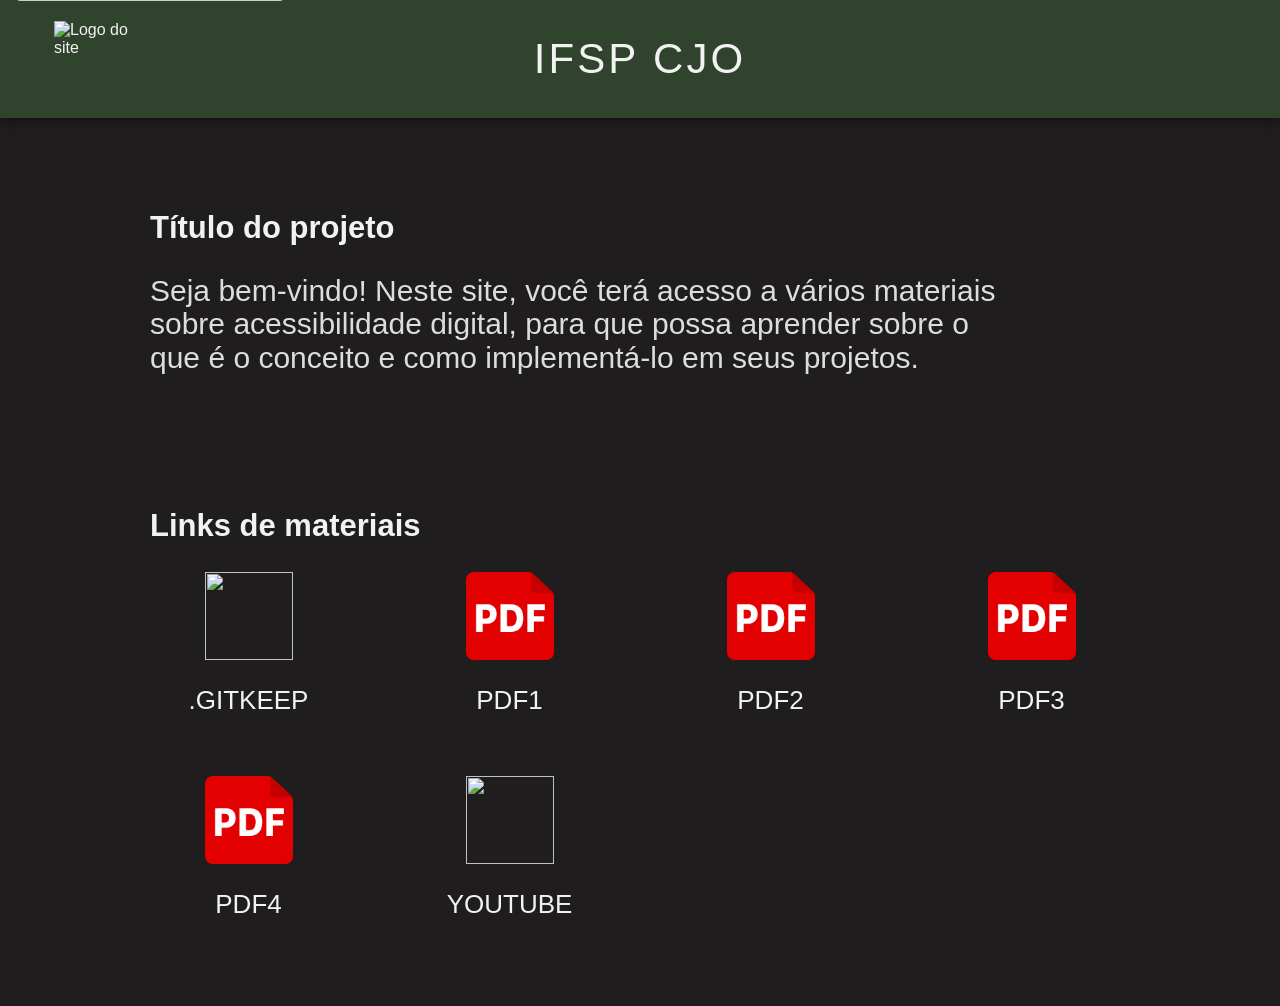
==== app/index.html @ baa14f44 "Versionando /app para deploy com github pages" ====
<!DOCTYPE html>
<html lang="pt-BR">
<head>
  <meta charset="UTF-8" />
  <meta name="viewport" content="width=device-width, initial-scale=1.0" />

  <title>IFSP-CJO</title>

  <link rel="stylesheet" href="./styles.css" />
</head>

<body>
  <a class="skip-link" href="#conteudo-principal">Pular para o conteúdo principal</a>

  <header class="site-header">
    <img
      class="site-logo"
      src="./logo.png"
      alt="Logo do site"
      width="76"
      height="76"
    />

    <h1 class="site-title">IFSP CJO</h1>
  </header>
 
  <main id="conteudo-principal">
    <section class="intro" aria-labelledby="titulo-projeto">
      <h2 id="titulo-projeto" class="project-title">Título do projeto</h2>

      <p class="project-description">
        Seja bem-vindo! Neste site, você terá acesso a vários materiais sobre acessibilidade digital, para que possa aprender sobre o que é o conceito e como implementá-lo em seus projetos.
      </p>
    </section>

    <section class="materials" aria-labelledby="titulo-materiais">
      <h2 id="titulo-materiais" class="materials-title">Links de materiais</h2>

      <!-- Links para os materiais são renderizados aqui -->

      <nav aria-label="Materiais do projeto">
        <ul class="materials-grid">
          
          <li class="material-item">
            <a
              class="material-card"
              href="./materiais/.gitkeep"
              target="_blank"
              rel="noopener noreferrer"
              aria-label="Abrir material .Gitkeep em arquivo, abre em nova aba"
            >
              <img
                class="material-icon"
                src="./icones/file.png"
                alt=""
                aria-hidden="true"
                loading="lazy"
              />
              <span class="material-label">.Gitkeep</span>
            </a>
          </li>

          <li class="material-item">
            <a
              class="material-card"
              href="./materiais/pdf1.pdf"
              target="_blank"
              rel="noopener noreferrer"
              aria-label="Abrir material Pdf1 em PDF, abre em nova aba"
            >
              <img
                class="material-icon"
                src="./icones/pdf.png"
                alt=""
                aria-hidden="true"
                loading="lazy"
              />
              <span class="material-label">Pdf1</span>
            </a>
          </li>

          <li class="material-item">
            <a
              class="material-card"
              href="./materiais/pdf2.pdf"
              target="_blank"
              rel="noopener noreferrer"
              aria-label="Abrir material Pdf2 em PDF, abre em nova aba"
            >
              <img
                class="material-icon"
                src="./icones/pdf.png"
                alt=""
                aria-hidden="true"
                loading="lazy"
              />
              <span class="material-label">Pdf2</span>
            </a>
          </li>

          <li class="material-item">
            <a
              class="material-card"
              href="./materiais/pdf3.pdf"
              target="_blank"
              rel="noopener noreferrer"
              aria-label="Abrir material Pdf3 em PDF, abre em nova aba"
            >
              <img
                class="material-icon"
                src="./icones/pdf.png"
                alt=""
                aria-hidden="true"
                loading="lazy"
              />
              <span class="material-label">Pdf3</span>
            </a>
          </li>

          <li class="material-item">
            <a
              class="material-card"
              href="./materiais/pdf4.pdf"
              target="_blank"
              rel="noopener noreferrer"
              aria-label="Abrir material Pdf4 em PDF, abre em nova aba"
            >
              <img
                class="material-icon"
                src="./icones/pdf.png"
                alt=""
                aria-hidden="true"
                loading="lazy"
              />
              <span class="material-label">Pdf4</span>
            </a>
          </li>

          <li class="material-item">
            <a
              class="material-card"
              href="./videos/youtube.html"
              target="_blank"
              rel="noopener noreferrer"
              aria-label="Abrir video YouTube em link para página com vídeo, abre em nova aba"
            >
              <img
                class="material-icon"
                src="./icones/youtube.png"
                alt=""
                aria-hidden="true"
                loading="lazy"
              />
              <span class="material-label">YouTube</span>
            </a>
          </li>
        </ul>
      </nav>

      <!-- Não mexer -->

    </section>
  </main>
</body>
</html>
---- app/styles.css ----
:root {
  --header-bg: #30432d;
  --page-bg: #1f1d1e;
  --text-main: #f2f2f2;
  --text-muted: #dddddd;
  --focus-color: #ffffff;
  --shadow: rgba(0, 0, 0, 0.35);
  --content-width: 980px;
}

* {
  box-sizing: border-box;
}

html {
  min-height: 100%;
  background: var(--page-bg);
  color-scheme: dark;
}

body {
  margin: 0;
  min-height: 100vh;
  background: var(--page-bg);
  color: var(--text-main);
  font-family: "Segoe UI", Arial, Helvetica, sans-serif;
}

.skip-link {
  position: absolute;
  left: 16px;
  top: 16px;
  z-index: 10;
  padding: 10px 14px;
  background: #ffffff;
  color: #111111;
  text-decoration: none;
  font-weight: 700;
  border-radius: 4px;
  transform: translateY(-140%);
}

.skip-link:focus {
  transform: translateY(0);
}

.site-header {
  min-height: 118px;
  background: var(--header-bg);
  display: flex;
  align-items: center;
  justify-content: center;
  position: relative;
  box-shadow: 0 4px 10px var(--shadow);
  padding: 24px 48px;
}

.site-logo {
  position: absolute;
  left: 54px;
  top: 50%;
  transform: translateY(-50%);
  width: 76px;
  height: 76px;
  object-fit: contain;
  display: block;
}

.site-title {
  margin: 0;
  color: var(--text-main);
  font-size: 42px;
  font-weight: 300;
  letter-spacing: 3px;
  text-transform: uppercase;
  text-align: center;
}

main {
  width: min(var(--content-width), calc(100% - 48px));
  margin: 0 auto;
  padding: 92px 0 80px;
}

.intro {
  max-width: 860px;
}

.project-title {
  margin: 0 0 28px;
  font-size: 31px;
  line-height: 1.15;
  font-weight: 600;
  color: var(--text-main);
}

.project-description {
  margin: 0;
  max-width: 850px;
  color: var(--text-muted);
  font-size: 30px;
  line-height: 1.12;
  font-weight: 300;
}

.materials {
  margin-top: 134px;
}

.materials-title {
  margin: 0 0 28px;
  font-size: 31px;
  font-weight: 600;
  color: var(--text-main);
}

.materials-grid {
  list-style: none;
  padding: 0;
  margin: 0;

  display: grid;
  grid-template-columns: repeat(auto-fit, minmax(150px, 1fr));
  gap: 54px 64px;
  align-items: start;
}

.material-item {
  margin: 0;
}

.material-card {
  min-height: 150px;
  color: var(--text-main);
  text-decoration: none;

  display: flex;
  flex-direction: column;
  align-items: center;
  justify-content: flex-start;
  gap: 26px;

  border-radius: 10px;
  transition:
    transform 160ms ease,
    opacity 160ms ease;
}

.material-card:hover {
  transform: translateY(-4px);
  opacity: 0.88;
}

.material-card:focus-visible {
  outline: 4px solid var(--focus-color);
  outline-offset: 8px;
}

.material-icon {
  width: 88px;
  height: 88px;
  object-fit: contain;
  display: block;
}

.material-label {
  font-size: 26px;
  line-height: 1.1;
  text-align: center;
  text-transform: uppercase;
  color: var(--text-main);
  font-weight: 300;
}

.empty-materials {
  color: var(--text-muted);
  font-size: 22px;
  line-height: 1.4;
}

.embbeded-video-section {
  width: min(var(--content-width), calc(100% - 48px));
  min-height: calc(100vh - 118px);
  margin: 0 auto;
  padding: 92px 0 80px;
  display: flex;
  align-items: center;
  justify-content: center;
}

.embbeded-video-section iframe {
  width: 100%;
  max-width: 960px;
  aspect-ratio: 16 / 9;
  height: auto;
  border: 0;
  display: block;
}

@media (prefers-reduced-motion: reduce) {
  .material-card {
    transition: none;
  }

  .material-card:hover {
    transform: none;
  }
}

@media (max-width: 720px) {
  .site-header {
    min-height: 202px;
    justify-content: center;
    padding: 32px 28px;
  }

  .site-logo {
    position: static;
    transform: none;
    width: 76px;
    height: 76px;
    margin-right: 28px;
  }

  .site-title {
    font-size: 58px;
    letter-spacing: 2px;
  }

  main {
    width: 100%;
    padding: 108px 51px 90px;
  }

  .intro {
    max-width: none;
  }

  .project-title {
    text-align: center;
    font-size: 62px;
    font-weight: 300;
    margin-bottom: 54px;
  }

  .project-description {
    font-size: 35px;
    line-height: 1.08;
  }

  .materials {
    margin-top: 132px;
  }

  .materials-title {
    text-align: center;
    font-size: 60px;
    font-weight: 600;
    margin-bottom: 70px;
  }

  .materials-grid {
    grid-template-columns: repeat(2, minmax(0, 1fr));
    gap: 66px 78px;
  }

  .material-icon {
    width: 118px;
    height: 118px;
  }

  .material-label {
    font-size: 26px;
  }

  .embbeded-video-section {
    width: 100%;
    min-height: calc(100vh - 202px);
    padding: 108px 51px 90px;
  }
}

@media (max-width: 520px) {
  .site-header {
    min-height: 132px;
    padding: 24px 20px;
  }

  .site-logo {
    width: 54px;
    height: 54px;
    margin-right: 18px;
  }

  .site-title {
    font-size: 36px;
  }

  main {
    padding: 64px 28px 72px;
  }

  .project-title {
    font-size: 42px;
  }

  .project-description {
    font-size: 27px;
  }

  .materials-title {
    font-size: 42px;
  }

  .materials-grid {
    gap: 54px 34px;
  }

  .material-icon {
    width: 96px;
    height: 96px;
  }

  .embbeded-video-section {
    min-height: calc(100vh - 132px);
    padding: 64px 28px 72px;
  }
}
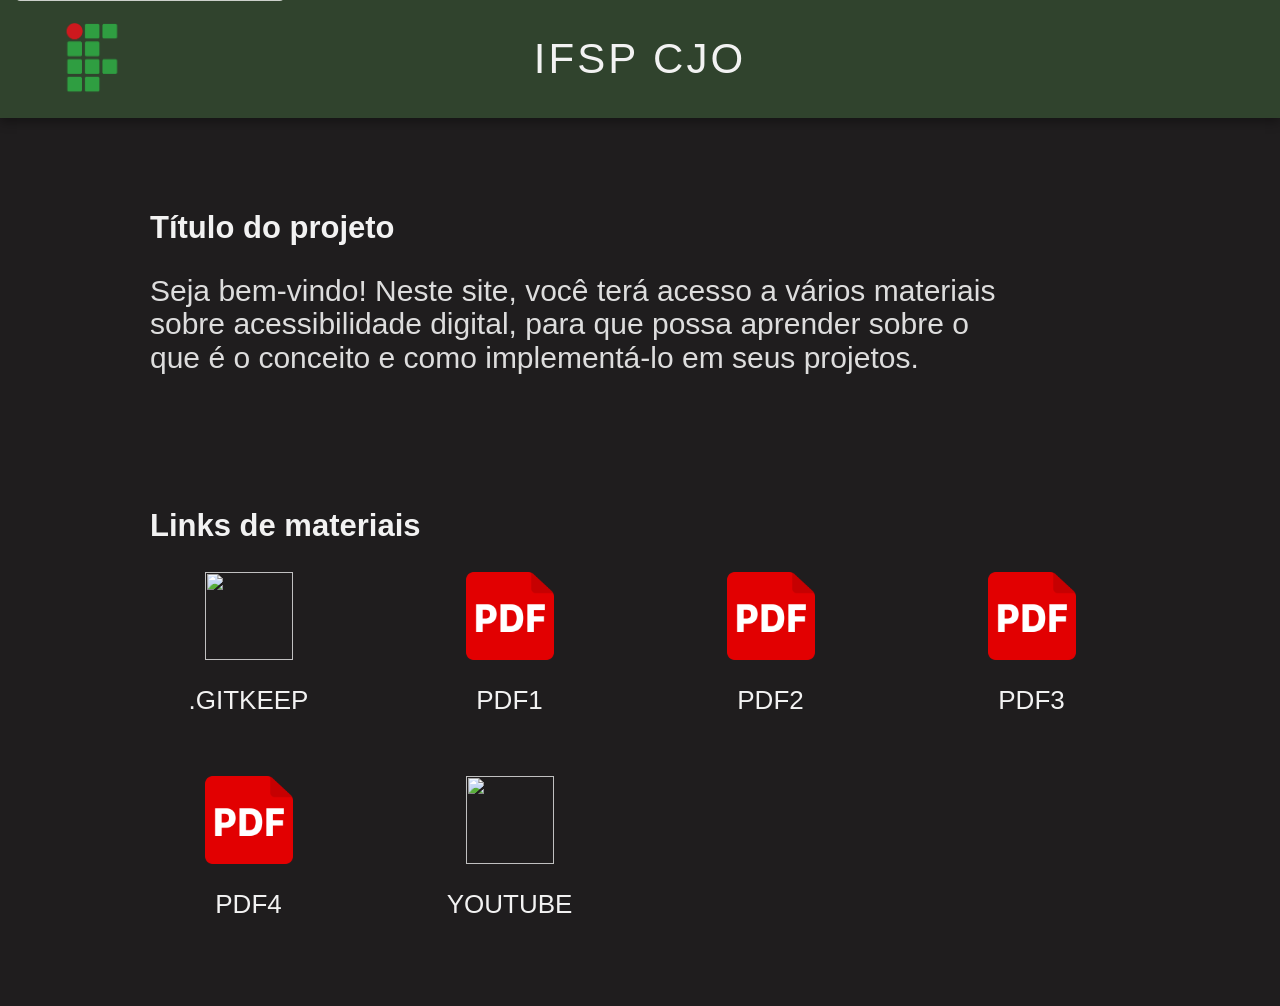
==== commit fca1fade: "Configurado logo do site para ser usado como logo na página e 'favicon'" ====
--- a/app/index.html
+++ b/app/index.html
@@ -6,6 +6,7 @@
 
   <title>IFSP-CJO</title>
 
+  <link rel="icon" type="image/png" href="./logo.png" />
   <link rel="stylesheet" href="./styles.css" />
 </head>
 
@@ -162,4 +163,4 @@
     </section>
   </main>
 </body>
-</html>+</html>
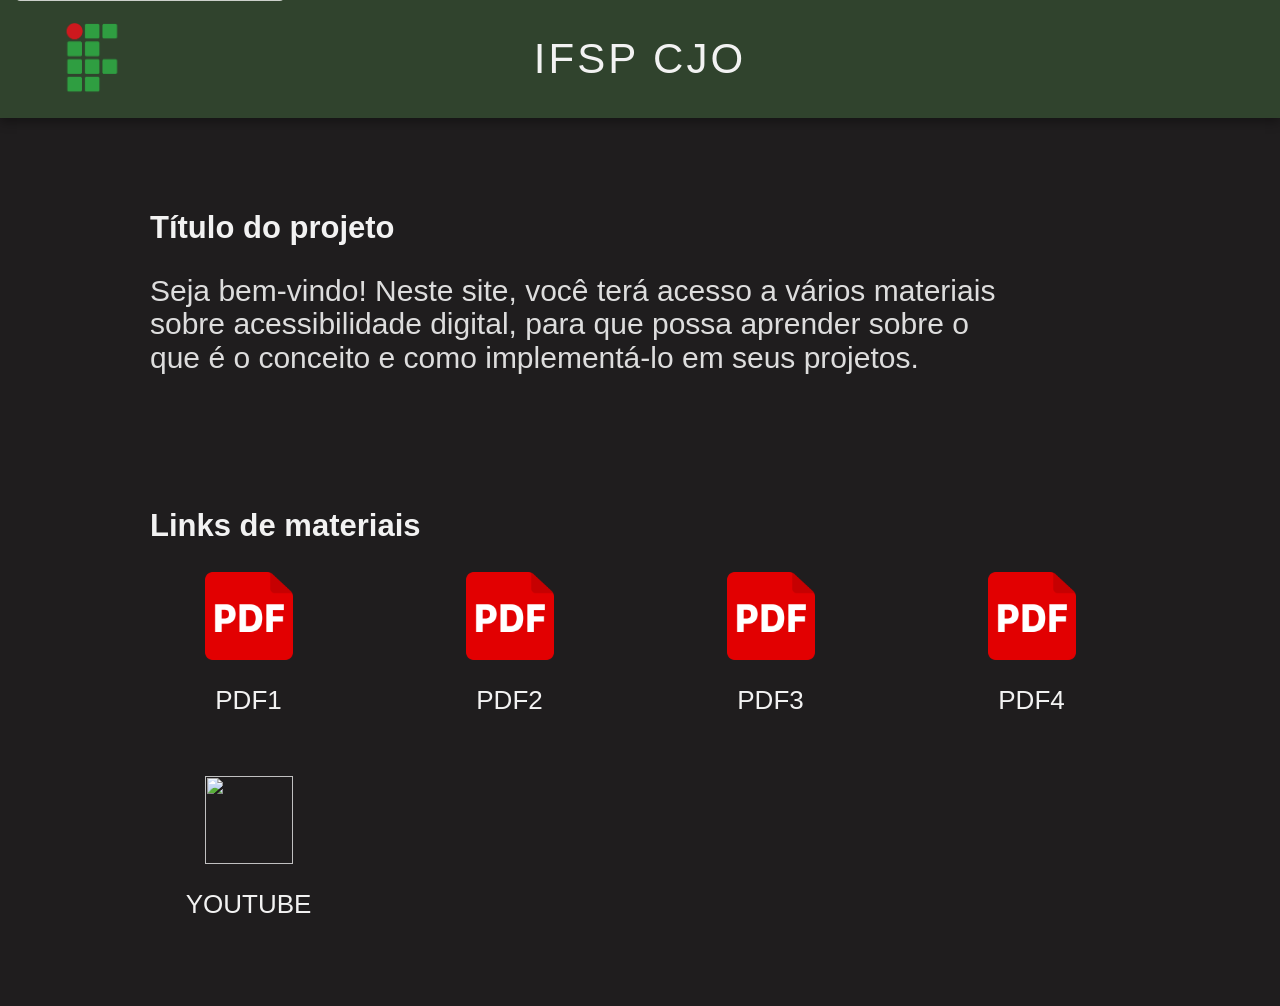
==== commit 5ddb40de: "Ajuste do código do script que builda o site pra não incluir o .gitkeep do /recursos/materiais no /a" ====
--- a/app/index.html
+++ b/app/index.html
@@ -42,25 +42,6 @@
       <nav aria-label="Materiais do projeto">
         <ul class="materials-grid">
           
-          <li class="material-item">
-            <a
-              class="material-card"
-              href="./materiais/.gitkeep"
-              target="_blank"
-              rel="noopener noreferrer"
-              aria-label="Abrir material .Gitkeep em arquivo, abre em nova aba"
-            >
-              <img
-                class="material-icon"
-                src="./icones/file.png"
-                alt=""
-                aria-hidden="true"
-                loading="lazy"
-              />
-              <span class="material-label">.Gitkeep</span>
-            </a>
-          </li>
-
           <li class="material-item">
             <a
               class="material-card"
@@ -158,7 +139,7 @@
         </ul>
       </nav>
 
-      <!-- Não mexer -->
+      <!-- Não mexer! -->
 
     </section>
   </main>
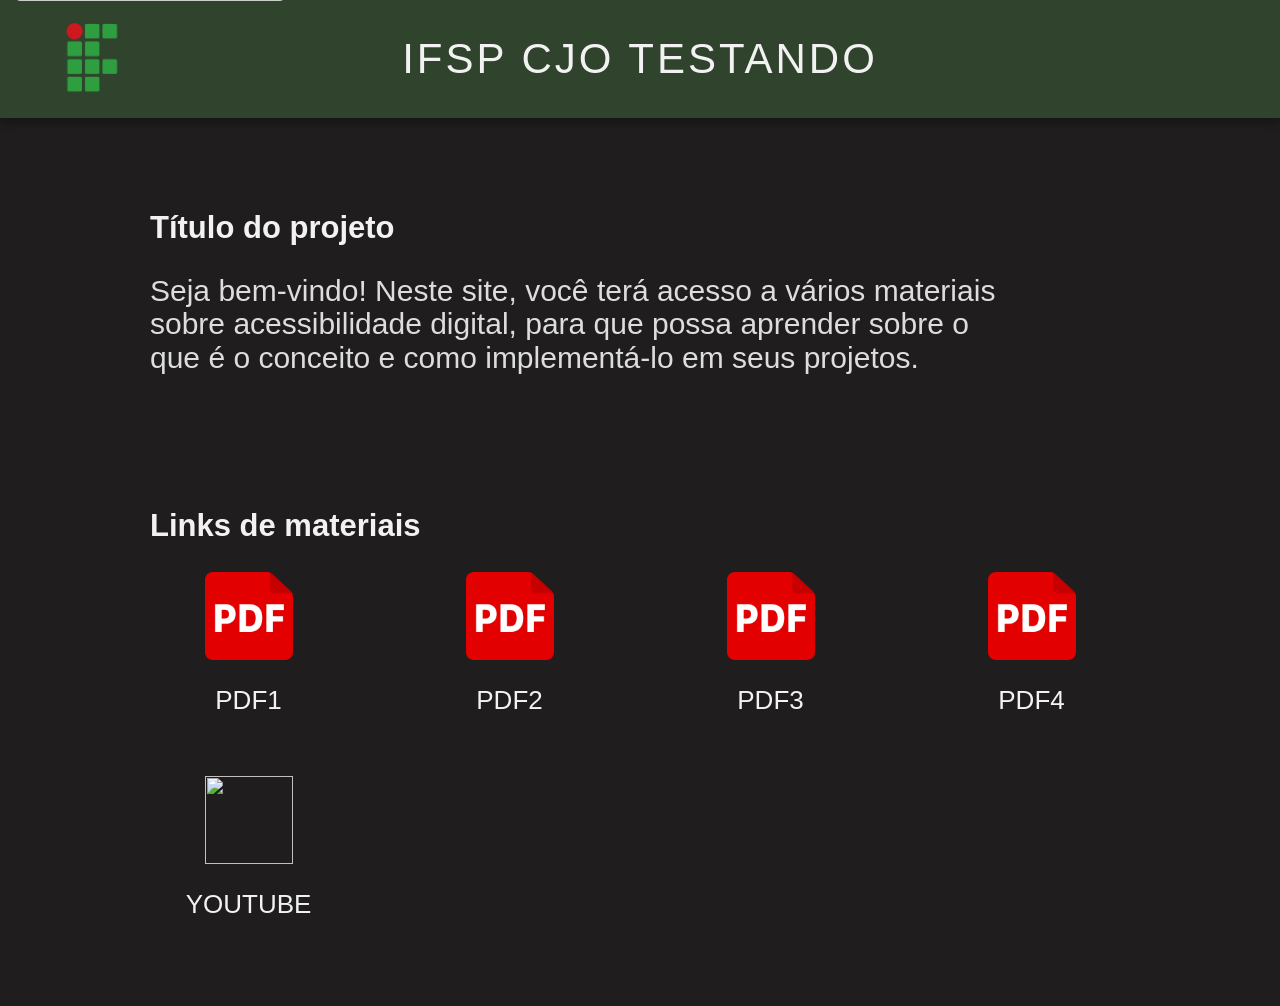
==== commit d1c05a1d: "Remoção de .gitkeep para garantir versionamento de folders, agora que eles não vão mais ficar vazios" ====
--- a/app/index.html
+++ b/app/index.html
@@ -22,7 +22,7 @@
       height="76"
     />
 
-    <h1 class="site-title">IFSP CJO</h1>
+    <h1 class="site-title">IFSP CJO TESTANDO</h1>
   </header>
  
   <main id="conteudo-principal">
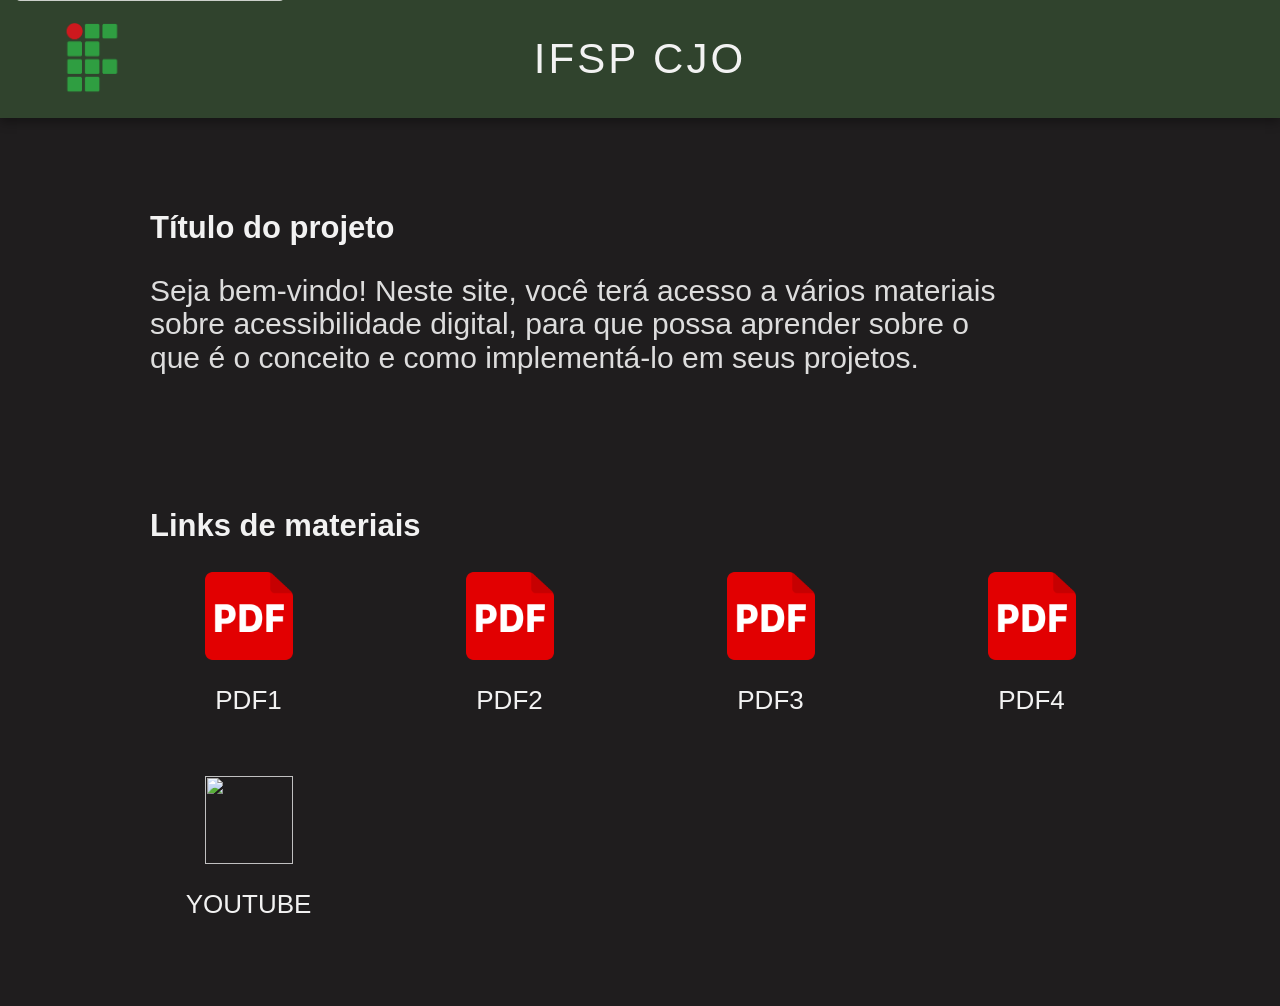
==== commit f5a61f22: "CONTRIBUTING.md atualizado para adição de documentação das novas features do projeto" ====
--- a/app/index.html
+++ b/app/index.html
@@ -22,7 +22,7 @@
       height="76"
     />
 
-    <h1 class="site-title">IFSP CJO TESTANDO</h1>
+    <h1 class="site-title">IFSP CJO</h1>
   </header>
  
   <main id="conteudo-principal">
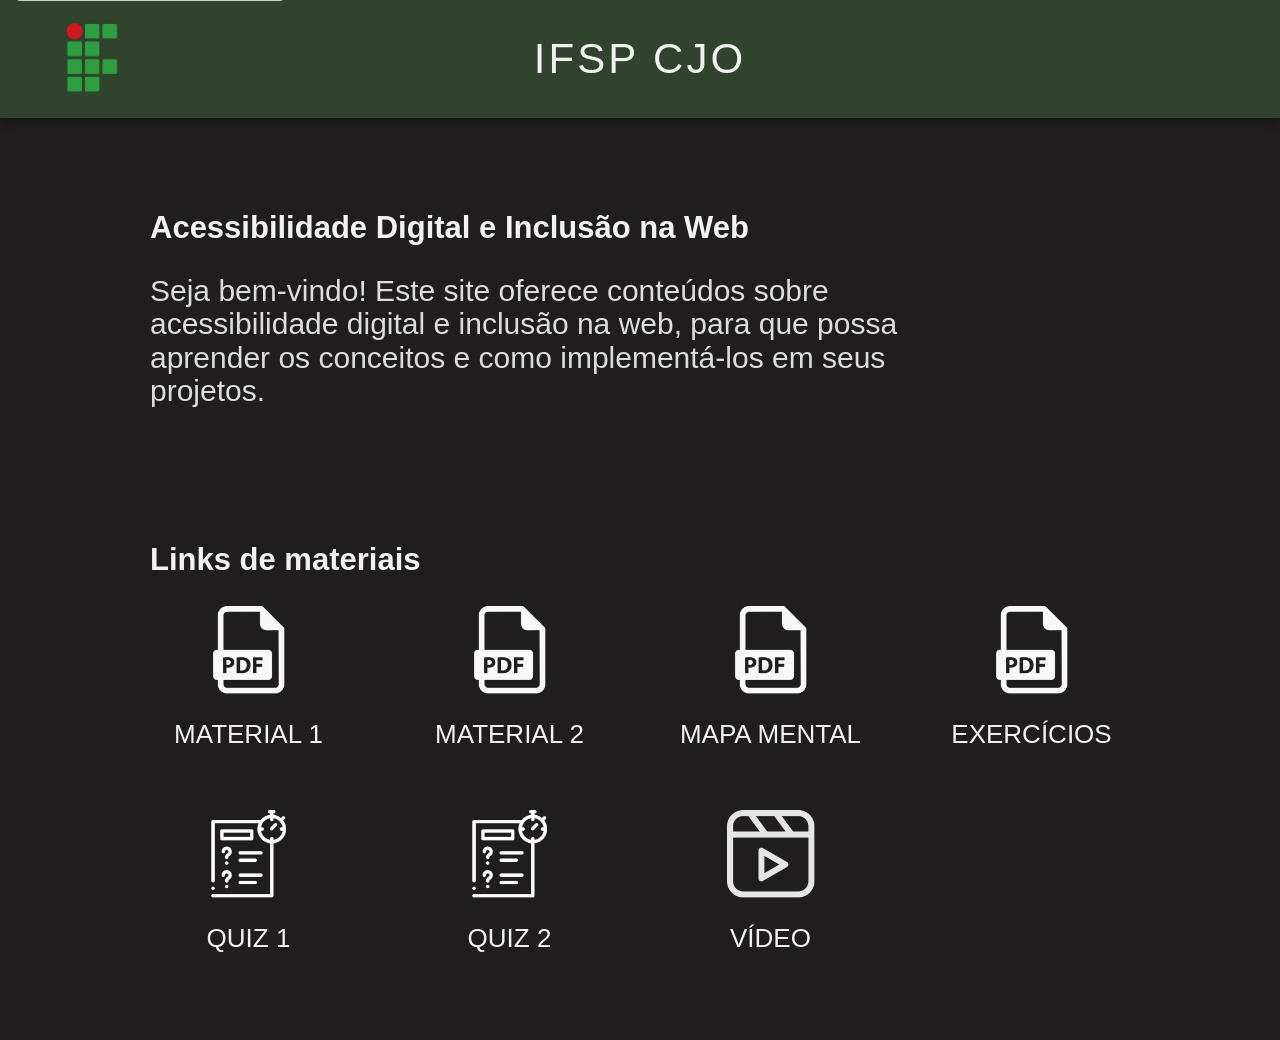
==== commit 45d7fab0: "Atualização do código pra aceitar arquivos que usam ícone diferente em relação ao ícone definido par" ====
--- a/app/index.html
+++ b/app/index.html
@@ -14,23 +14,24 @@
   <a class="skip-link" href="#conteudo-principal">Pular para o conteúdo principal</a>
 
   <header class="site-header">
-    <img
-      class="site-logo"
-      src="./logo.png"
-      alt="Logo do site"
-      width="76"
-      height="76"
-    />
-
+    <a href="index.html">
+      <img
+        class="site-logo"
+        src="./logo.png"
+        alt="Logo do site"
+        width="76"
+        height="76"
+      />
+    </a>
     <h1 class="site-title">IFSP CJO</h1>
   </header>
  
   <main id="conteudo-principal">
     <section class="intro" aria-labelledby="titulo-projeto">
-      <h2 id="titulo-projeto" class="project-title">Título do projeto</h2>
+      <h2 id="titulo-projeto" class="project-title">Acessibilidade Digital e Inclusão na Web</h2>
 
       <p class="project-description">
-        Seja bem-vindo! Neste site, você terá acesso a vários materiais sobre acessibilidade digital, para que possa aprender sobre o que é o conceito e como implementá-lo em seus projetos.
+        Seja bem-vindo! Este site oferece conteúdos sobre acessibilidade digital e inclusão na web, para que possa aprender os conceitos e como implementá-los em seus projetos.
       </p>
     </section>
 
@@ -48,7 +49,7 @@
               href="./materiais/pdf1.pdf"
               target="_blank"
               rel="noopener noreferrer"
-              aria-label="Abrir material Pdf1 em PDF, abre em nova aba"
+              aria-label="Abrir material Material 1 em PDF, abre em nova aba"
             >
               <img
                 class="material-icon"
@@ -57,7 +58,7 @@
                 aria-hidden="true"
                 loading="lazy"
               />
-              <span class="material-label">Pdf1</span>
+              <span class="material-label">Material 1</span>
             </a>
           </li>
 
@@ -67,7 +68,7 @@
               href="./materiais/pdf2.pdf"
               target="_blank"
               rel="noopener noreferrer"
-              aria-label="Abrir material Pdf2 em PDF, abre em nova aba"
+              aria-label="Abrir material Material 2 em PDF, abre em nova aba"
             >
               <img
                 class="material-icon"
@@ -76,7 +77,7 @@
                 aria-hidden="true"
                 loading="lazy"
               />
-              <span class="material-label">Pdf2</span>
+              <span class="material-label">Material 2</span>
             </a>
           </li>
 
@@ -86,7 +87,7 @@
               href="./materiais/pdf3.pdf"
               target="_blank"
               rel="noopener noreferrer"
-              aria-label="Abrir material Pdf3 em PDF, abre em nova aba"
+              aria-label="Abrir material Mapa Mental em PDF, abre em nova aba"
             >
               <img
                 class="material-icon"
@@ -95,7 +96,7 @@
                 aria-hidden="true"
                 loading="lazy"
               />
-              <span class="material-label">Pdf3</span>
+              <span class="material-label">Mapa Mental</span>
             </a>
           </li>
 
@@ -105,7 +106,7 @@
               href="./materiais/pdf4.pdf"
               target="_blank"
               rel="noopener noreferrer"
-              aria-label="Abrir material Pdf4 em PDF, abre em nova aba"
+              aria-label="Abrir material Exercícios em PDF, abre em nova aba"
             >
               <img
                 class="material-icon"
@@ -114,17 +115,55 @@
                 aria-hidden="true"
                 loading="lazy"
               />
-              <span class="material-label">Pdf4</span>
+              <span class="material-label">Exercícios</span>
             </a>
           </li>
 
           <li class="material-item">
             <a
               class="material-card"
-              href="./videos/youtube.html"
+              href="./materiais/quiz1.quiz.pdf"
               target="_blank"
               rel="noopener noreferrer"
-              aria-label="Abrir video YouTube em link para página com vídeo, abre em nova aba"
+              aria-label="Abrir material Quiz 1 em quiz, abre em nova aba"
+            >
+              <img
+                class="material-icon"
+                src="./icones/quiz.png"
+                alt=""
+                aria-hidden="true"
+                loading="lazy"
+              />
+              <span class="material-label">Quiz 1</span>
+            </a>
+          </li>
+
+          <li class="material-item">
+            <a
+              class="material-card"
+              href="./materiais/quiz2.quiz.pdf"
+              target="_blank"
+              rel="noopener noreferrer"
+              aria-label="Abrir material Quiz 2 em quiz, abre em nova aba"
+            >
+              <img
+                class="material-icon"
+                src="./icones/quiz.png"
+                alt=""
+                aria-hidden="true"
+                loading="lazy"
+              />
+              <span class="material-label">Quiz 2</span>
+            </a>
+          </li>
+
+          <li class="material-item">
+            <a
+              class="material-card"
+              href="./videos/video.html"
+              target="_blank"
+              rel="noopener noreferrer"
+              aria-label="Abrir video Vídeo em link para página com vídeo, abre em nova aba"
             >
               <img
                 class="material-icon"
@@ -133,13 +172,13 @@
                 aria-hidden="true"
                 loading="lazy"
               />
-              <span class="material-label">YouTube</span>
+              <span class="material-label">Vídeo</span>
             </a>
           </li>
         </ul>
       </nav>
 
-      <!-- Não mexer! -->
+      <!-- -->
 
     </section>
   </main>
--- a/app/styles.css
+++ b/app/styles.css
@@ -301,15 +301,19 @@
   }
 
   .project-title {
-    font-size: 42px;
+    font-size: 32px;
   }
 
   .project-description {
-    font-size: 27px;
+    font-size: 23px;
   }
 
   .materials-title {
-    font-size: 42px;
+    font-size: 32px;
+  }
+
+  .material-label {
+    font-size: 20px;
   }
 
   .materials-grid {
